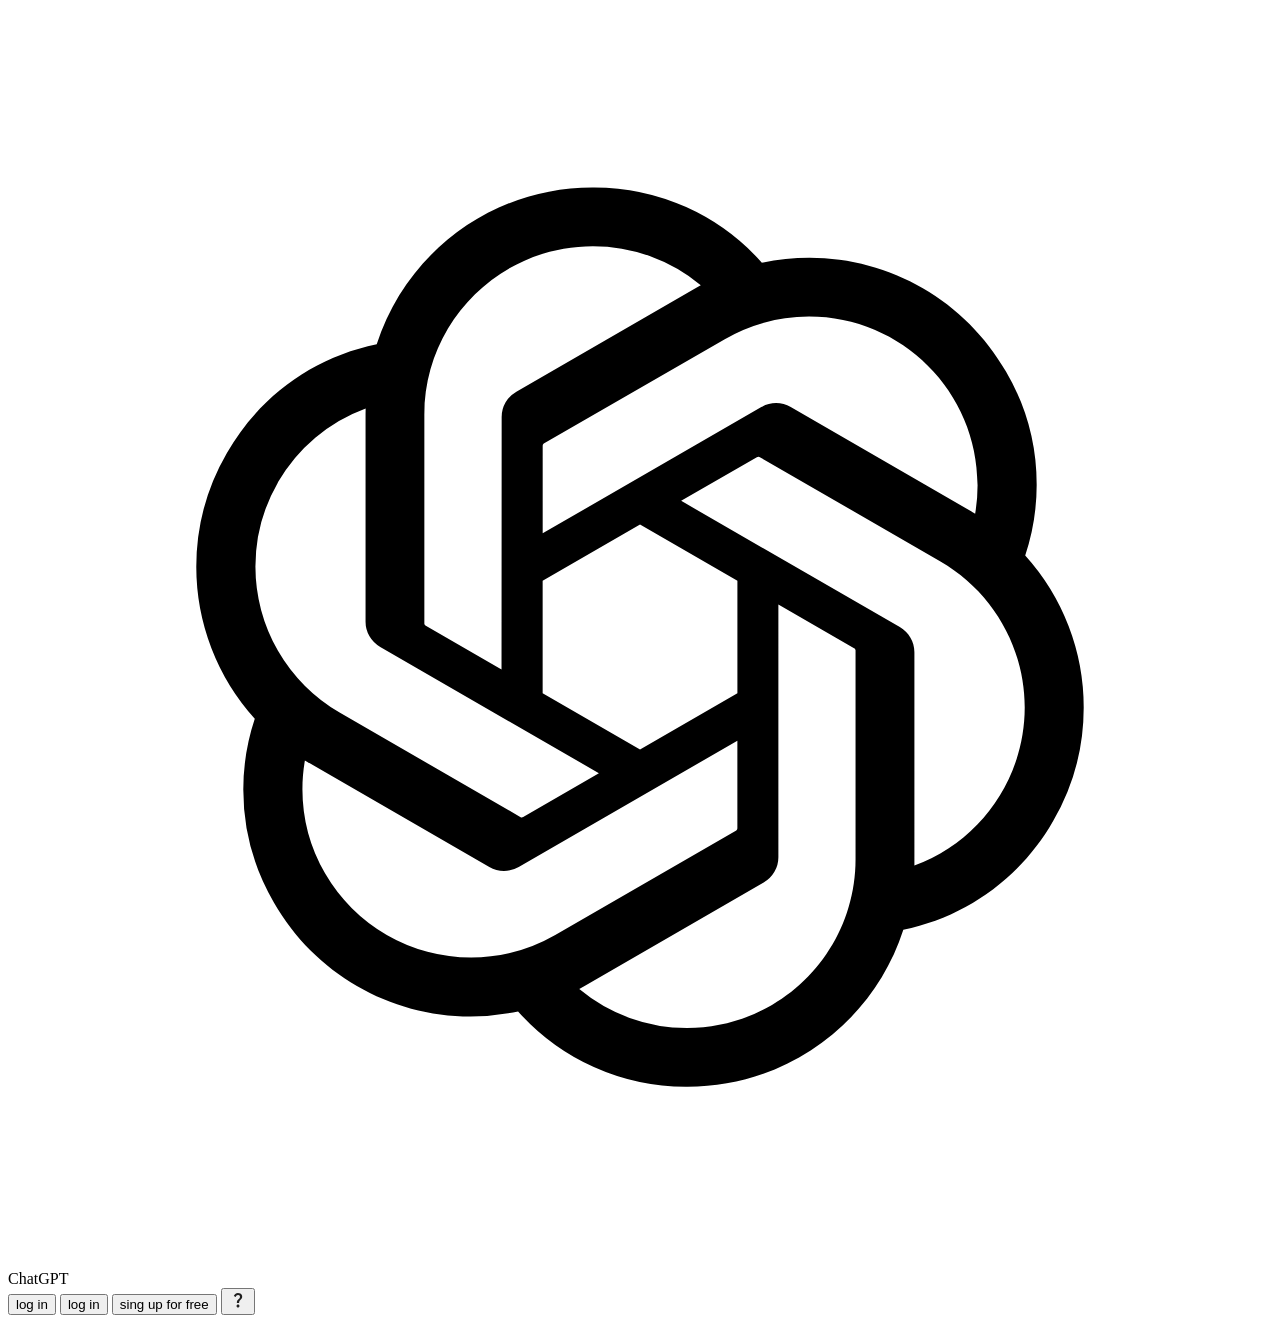
==== images.html @ ecf58f50 "final" ====
<!DOCTYPE html>
<html lang="en">
<head>
    <meta charset="UTF-8">
    <meta name="viewport" content="width=device-width, initial-scale=1.0">
    <link href="https://fonts.googleapis.com/icon?family=Material+Icons" rel="stylesheet">
    <title>Document</title>
</head>
<body>
     <section class="navigation"></section>
     <a  class="logo" href="index.html" title="ChatGPT"></a>
     <svg class="logo-img" xmlns="http://www.w3.org/2000/svg" shape-rendering="geometricPrecision" text-rendering="geometricPrecision" image-rendering="optimizeQuality" fill-rule="evenodd" clip-rule="evenodd" viewBox="0 0 512 509.639"><path fill="#fff" d="M115.612 0h280.775C459.974 0 512 52.026 512 115.612v278.415c0 63.587-52.026 115.613-115.613 115.613H115.612C52.026 509.64 0 457.614 0 394.027V115.612C0 52.026 52.026 0 115.612 0z"/><path fill-rule="nonzero" d="M412.037 221.764a90.834 90.834 0 004.648-28.67 90.79 90.79 0 00-12.443-45.87c-16.37-28.496-46.738-46.089-79.605-46.089-6.466 0-12.943.683-19.264 2.04a90.765 90.765 0 00-67.881-30.515h-.576c-.059.002-.149.002-.216.002-39.807 0-75.108 25.686-87.346 63.554-25.626 5.239-47.748 21.31-60.682 44.03a91.873 91.873 0 00-12.407 46.077 91.833 91.833 0 0023.694 61.553 90.802 90.802 0 00-4.649 28.67 90.804 90.804 0 0012.442 45.87c16.369 28.504 46.74 46.087 79.61 46.087a91.81 91.81 0 0019.253-2.04 90.783 90.783 0 0067.887 30.516h.576l.234-.001c39.829 0 75.119-25.686 87.357-63.588 25.626-5.242 47.748-21.312 60.682-44.033a91.718 91.718 0 0012.383-46.035 91.83 91.83 0 00-23.693-61.553l-.004-.005zM275.102 413.161h-.094a68.146 68.146 0 01-43.611-15.8 56.936 56.936 0 002.155-1.221l72.54-41.901a11.799 11.799 0 005.962-10.251V241.651l30.661 17.704c.326.163.55.479.596.84v84.693c-.042 37.653-30.554 68.198-68.21 68.273h.001zm-146.689-62.649a68.128 68.128 0 01-9.152-34.085c0-3.904.341-7.817 1.005-11.663.539.323 1.48.897 2.155 1.285l72.54 41.901a11.832 11.832 0 0011.918-.002l88.563-51.137v35.408a1.1 1.1 0 01-.438.94l-73.33 42.339a68.43 68.43 0 01-34.11 9.12 68.359 68.359 0 01-59.15-34.11l-.001.004zm-19.083-158.36a68.044 68.044 0 0135.538-29.934c0 .625-.036 1.731-.036 2.5v83.801l-.001.07a11.79 11.79 0 005.954 10.242l88.564 51.13-30.661 17.704a1.096 1.096 0 01-1.034.093l-73.337-42.375a68.36 68.36 0 01-34.095-59.143 68.412 68.412 0 019.112-34.085l-.004-.003zm251.907 58.621l-88.563-51.137 30.661-17.697a1.097 1.097 0 011.034-.094l73.337 42.339c21.109 12.195 34.132 34.746 34.132 59.132 0 28.604-17.849 54.199-44.686 64.078v-86.308c.004-.032.004-.065.004-.096 0-4.219-2.261-8.119-5.919-10.217zm30.518-45.93c-.539-.331-1.48-.898-2.155-1.286l-72.54-41.901a11.842 11.842 0 00-5.958-1.611c-2.092 0-4.15.558-5.957 1.611l-88.564 51.137v-35.408l-.001-.061a1.1 1.1 0 01.44-.88l73.33-42.303a68.301 68.301 0 0134.108-9.129c37.704 0 68.281 30.577 68.281 68.281a68.69 68.69 0 01-.984 11.545v.005zm-191.843 63.109l-30.668-17.704a1.09 1.09 0 01-.596-.84v-84.692c.016-37.685 30.593-68.236 68.281-68.236a68.332 68.332 0 0143.689 15.804 63.09 63.09 0 00-2.155 1.222l-72.54 41.9a11.794 11.794 0 00-5.961 10.248v.068l-.05 102.23zm16.655-35.91l39.445-22.782 39.444 22.767v45.55l-39.444 22.767-39.445-22.767v-45.535z"/>

    </svg>    
     ChatGPT</a>
     <div class="nav-button">
    <button type="button">log in</button>
    <button class="log-in">log in</button>
    <button class="sing">sing up for free</button>
    <button class="button">
        <svg xmlns="http://www.w3.org/2000/svg" enable-background="new 0 0 20 20" height="18px" viewBox="1 1 18 18" width="18px" fill="#1f1f1f"><g><rect fill="none" height="20" width="20"/></g><g><path d="M9.29,10.58c0.6-1.07,1.73-1.7,2.39-2.65c0.7-0.99,0.31-2.85-1.67-2.85c-1.3,0-1.94,0.98-2.2,1.8l-2-0.84 C6.35,4.41,7.83,3,9.99,3c1.81,0,3.05,0.82,3.68,1.85c0.54,0.88,0.86,2.54,0.02,3.77c-0.92,1.36-1.81,1.78-2.28,2.65 c-0.19,0.35-0.27,0.58-0.27,1.72H8.91C8.91,12.4,8.82,11.42,9.29,10.58z M11.5,16c0,0.83-0.67,1.5-1.5,1.5 c-0.83,0-1.5-0.67-1.5-1.5c0-0.83,0.67-1.5,1.5-1.5C10.83,14.5,11.5,15.17,11.5,16z"/></g></svg>
    </button>
    </div>
    </section>  
     
</body>
</html>
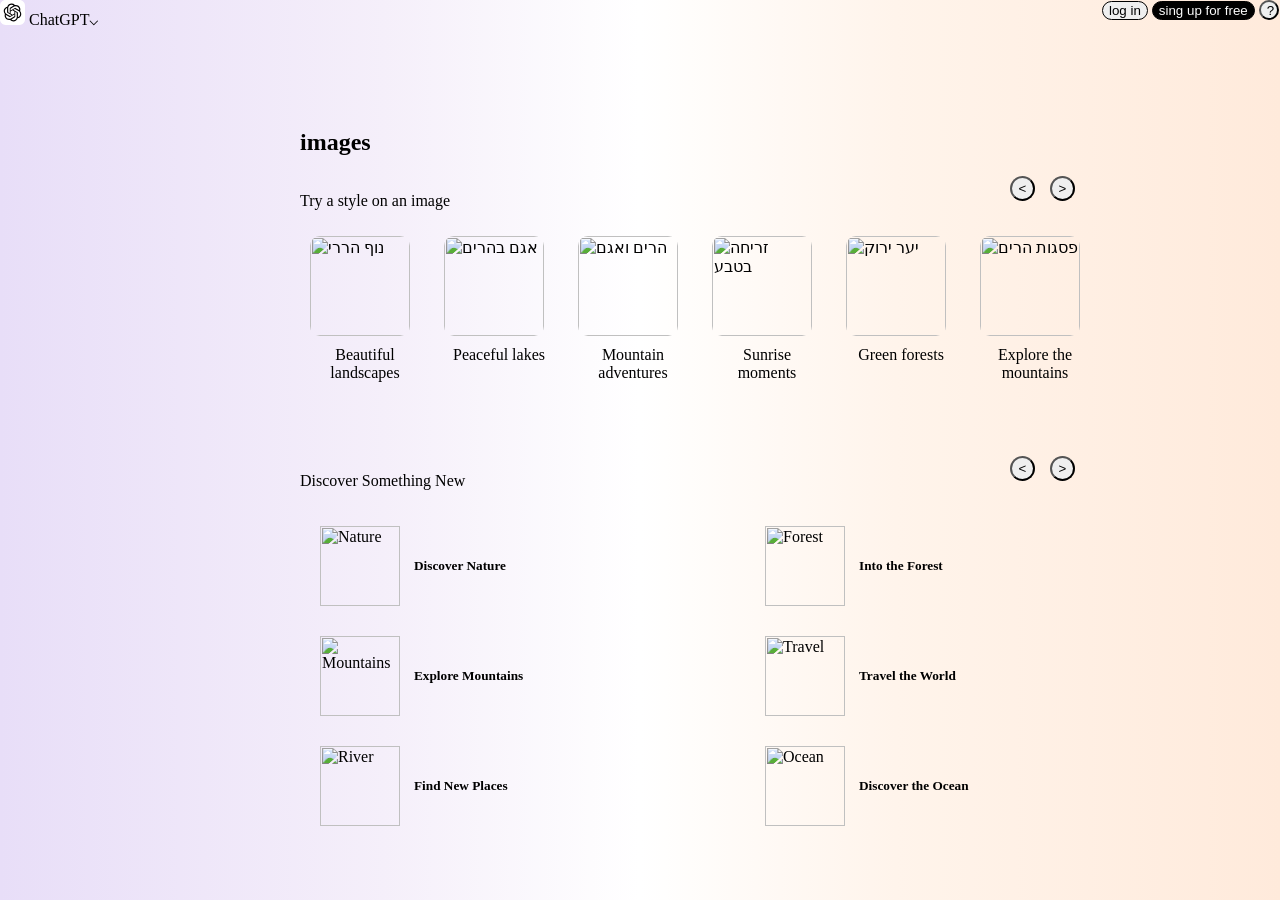
==== commit 1cfca91f: "final" ====
--- a/images.html
+++ b/images.html
@@ -1,27 +1,134 @@
-<!DOCTYPE html>
 <html lang="en">
+
 <head>
     <meta charset="UTF-8">
     <meta name="viewport" content="width=device-width, initial-scale=1.0">
+    <title>Document</title>
     <link href="https://fonts.googleapis.com/icon?family=Material+Icons" rel="stylesheet">
-    <title>Document</title>
+    <link href="https://fonts.googleapis.com/icon?family=Material+Icons" rel="stylesheet">
+    <link rel="stylesheet" href="Images.css">
 </head>
+
 <body>
-     <section class="navigation"></section>
-     <a  class="logo" href="index.html" title="ChatGPT"></a>
-     <svg class="logo-img" xmlns="http://www.w3.org/2000/svg" shape-rendering="geometricPrecision" text-rendering="geometricPrecision" image-rendering="optimizeQuality" fill-rule="evenodd" clip-rule="evenodd" viewBox="0 0 512 509.639"><path fill="#fff" d="M115.612 0h280.775C459.974 0 512 52.026 512 115.612v278.415c0 63.587-52.026 115.613-115.613 115.613H115.612C52.026 509.64 0 457.614 0 394.027V115.612C0 52.026 52.026 0 115.612 0z"/><path fill-rule="nonzero" d="M412.037 221.764a90.834 90.834 0 004.648-28.67 90.79 90.79 0 00-12.443-45.87c-16.37-28.496-46.738-46.089-79.605-46.089-6.466 0-12.943.683-19.264 2.04a90.765 90.765 0 00-67.881-30.515h-.576c-.059.002-.149.002-.216.002-39.807 0-75.108 25.686-87.346 63.554-25.626 5.239-47.748 21.31-60.682 44.03a91.873 91.873 0 00-12.407 46.077 91.833 91.833 0 0023.694 61.553 90.802 90.802 0 00-4.649 28.67 90.804 90.804 0 0012.442 45.87c16.369 28.504 46.74 46.087 79.61 46.087a91.81 91.81 0 0019.253-2.04 90.783 90.783 0 0067.887 30.516h.576l.234-.001c39.829 0 75.119-25.686 87.357-63.588 25.626-5.242 47.748-21.312 60.682-44.033a91.718 91.718 0 0012.383-46.035 91.83 91.83 0 00-23.693-61.553l-.004-.005zM275.102 413.161h-.094a68.146 68.146 0 01-43.611-15.8 56.936 56.936 0 002.155-1.221l72.54-41.901a11.799 11.799 0 005.962-10.251V241.651l30.661 17.704c.326.163.55.479.596.84v84.693c-.042 37.653-30.554 68.198-68.21 68.273h.001zm-146.689-62.649a68.128 68.128 0 01-9.152-34.085c0-3.904.341-7.817 1.005-11.663.539.323 1.48.897 2.155 1.285l72.54 41.901a11.832 11.832 0 0011.918-.002l88.563-51.137v35.408a1.1 1.1 0 01-.438.94l-73.33 42.339a68.43 68.43 0 01-34.11 9.12 68.359 68.359 0 01-59.15-34.11l-.001.004zm-19.083-158.36a68.044 68.044 0 0135.538-29.934c0 .625-.036 1.731-.036 2.5v83.801l-.001.07a11.79 11.79 0 005.954 10.242l88.564 51.13-30.661 17.704a1.096 1.096 0 01-1.034.093l-73.337-42.375a68.36 68.36 0 01-34.095-59.143 68.412 68.412 0 019.112-34.085l-.004-.003zm251.907 58.621l-88.563-51.137 30.661-17.697a1.097 1.097 0 011.034-.094l73.337 42.339c21.109 12.195 34.132 34.746 34.132 59.132 0 28.604-17.849 54.199-44.686 64.078v-86.308c.004-.032.004-.065.004-.096 0-4.219-2.261-8.119-5.919-10.217zm30.518-45.93c-.539-.331-1.48-.898-2.155-1.286l-72.54-41.901a11.842 11.842 0 00-5.958-1.611c-2.092 0-4.15.558-5.957 1.611l-88.564 51.137v-35.408l-.001-.061a1.1 1.1 0 01.44-.88l73.33-42.303a68.301 68.301 0 0134.108-9.129c37.704 0 68.281 30.577 68.281 68.281a68.69 68.69 0 01-.984 11.545v.005zm-191.843 63.109l-30.668-17.704a1.09 1.09 0 01-.596-.84v-84.692c.016-37.685 30.593-68.236 68.281-68.236a68.332 68.332 0 0143.689 15.804 63.09 63.09 0 00-2.155 1.222l-72.54 41.9a11.794 11.794 0 00-5.961 10.248v.068l-.05 102.23zm16.655-35.91l39.445-22.782 39.444 22.767v45.55l-39.444 22.767-39.445-22.767v-45.535z"/>
+    <section class="navigation">
+        <a class="logo" href="index.html" title="ChatGPT">
+        <svg class="logo-img" xmlns="http://www.w3.org/2000/svg" shape-rendering="geometricPrecision"
+            text-rendering="geometricPrecision" image-rendering="optimizeQuality" fill-rule="evenodd"
+            clip-rule="evenodd" viewBox="0 0 512 509.639">
+            <path fill="#fff"
+                d="M115.612 0h280.775C459.974 0 512 52.026 512 115.612v278.415c0 63.587-52.026 115.613-115.613 115.613H115.612C52.026 509.64 0 457.614 0 394.027V115.612C0 52.026 52.026 0 115.612 0z" />
+            <path fill-rule="nonzero"
+                d="M412.037 221.764a90.834 90.834 0 004.648-28.67 90.79 90.79 0 00-12.443-45.87c-16.37-28.496-46.738-46.089-79.605-46.089-6.466 0-12.943.683-19.264 2.04a90.765 90.765 0 00-67.881-30.515h-.576c-.059.002-.149.002-.216.002-39.807 0-75.108 25.686-87.346 63.554-25.626 5.239-47.748 21.31-60.682 44.03a91.873 91.873 0 00-12.407 46.077 91.833 91.833 0 0023.694 61.553 90.802 90.802 0 00-4.649 28.67 90.804 90.804 0 0012.442 45.87c16.369 28.504 46.74 46.087 79.61 46.087a91.81 91.81 0 0019.253-2.04 90.783 90.783 0 0067.887 30.516h.576l.234-.001c39.829 0 75.119-25.686 87.357-63.588 25.626-5.242 47.748-21.312 60.682-44.033a91.718 91.718 0 0012.383-46.035 91.83 91.83 0 00-23.693-61.553l-.004-.005zM275.102 413.161h-.094a68.146 68.146 0 01-43.611-15.8 56.936 56.936 0 002.155-1.221l72.54-41.901a11.799 11.799 0 005.962-10.251V241.651l30.661 17.704c.326.163.55.479.596.84v84.693c-.042 37.653-30.554 68.198-68.21 68.273h.001zm-146.689-62.649a68.128 68.128 0 01-9.152-34.085c0-3.904.341-7.817 1.005-11.663.539.323 1.48.897 2.155 1.285l72.54 41.901a11.832 11.832 0 0011.918-.002l88.563-51.137v35.408a1.1 1.1 0 01-.438.94l-73.33 42.339a68.43 68.43 0 01-34.11 9.12 68.359 68.359 0 01-59.15-34.11l-.001.004zm-19.083-158.36a68.044 68.044 0 0135.538-29.934c0 .625-.036 1.731-.036 2.5v83.801l-.001.07a11.79 11.79 0 005.954 10.242l88.564 51.13-30.661 17.704a1.096 1.096 0 01-1.034.093l-73.337-42.375a68.36 68.36 0 01-34.095-59.143 68.412 68.412 0 019.112-34.085l-.004-.003zm251.907 58.621l-88.563-51.137 30.661-17.697a1.097 1.097 0 011.034-.094l73.337 42.339c21.109 12.195 34.132 34.746 34.132 59.132 0 28.604-17.849 54.199-44.686 64.078v-86.308c.004-.032.004-.065.004-.096 0-4.219-2.261-8.119-5.919-10.217zm30.518-45.93c-.539-.331-1.48-.898-2.155-1.286l-72.54-41.901a11.842 11.842 0 00-5.958-1.611c-2.092 0-4.15.558-5.957 1.611l-88.564 51.137v-35.408l-.001-.061a1.1 1.1 0 01.44-.88l73.33-42.303a68.301 68.301 0 0134.108-9.129c37.704 0 68.281 30.577 68.281 68.281a68.69 68.69 0 01-.984 11.545v.005zm-191.843 63.109l-30.668-17.704a1.09 1.09 0 01-.596-.84v-84.692c.016-37.685 30.593-68.236 68.281-68.236a68.332 68.332 0 0143.689 15.804 63.09 63.09 0 00-2.155 1.222l-72.54 41.9a11.794 11.794 0 00-5.961 10.248v.068l-.05 102.23zm16.655-35.91l39.445-22.782 39.444 22.767v45.55l-39.444 22.767-39.445-22.767v-45.535z" />
 
-    </svg>    
-     ChatGPT</a>
-     <div class="nav-button">
-    <button type="button">log in</button>
-    <button class="log-in">log in</button>
-    <button class="sing">sing up for free</button>
-    <button class="button">
-        <svg xmlns="http://www.w3.org/2000/svg" enable-background="new 0 0 20 20" height="18px" viewBox="1 1 18 18" width="18px" fill="#1f1f1f"><g><rect fill="none" height="20" width="20"/></g><g><path d="M9.29,10.58c0.6-1.07,1.73-1.7,2.39-2.65c0.7-0.99,0.31-2.85-1.67-2.85c-1.3,0-1.94,0.98-2.2,1.8l-2-0.84 C6.35,4.41,7.83,3,9.99,3c1.81,0,3.05,0.82,3.68,1.85c0.54,0.88,0.86,2.54,0.02,3.77c-0.92,1.36-1.81,1.78-2.28,2.65 c-0.19,0.35-0.27,0.58-0.27,1.72H8.91C8.91,12.4,8.82,11.42,9.29,10.58z M11.5,16c0,0.83-0.67,1.5-1.5,1.5 c-0.83,0-1.5-0.67-1.5-1.5c0-0.83,0.67-1.5,1.5-1.5C10.83,14.5,11.5,15.17,11.5,16z"/></g></svg>
-    </button>
-    </div>
-    </section>  
-     
+        </svg>
+        ChatGPT⌵</a>
+
+
+        <div class="nav-button">
+            <button class="log-in">log in</button>
+            <button class="sing">sing up for free</button>
+            <button class="button-nav">? </button>
+        </div>
+    </section>
+    <section class="container">
+        <div class="titel">
+            <h1>images</h1>
+            <div class="p+lt+gt">
+                <p>Try a style on an image </p>
+                <button class="lt-button">&lt;</button>
+                <button class="gt-button">&gt;</button>
+            </div>
+        </div>
+        <div class="images">
+
+            <div class="image">
+                <figure>
+                    <img src="https://images.unsplash.com/photo-1500530855697-b586d89ba3ee?w=400" alt="נוף הררי">
+                    <figcaption>Beautiful landscapes</figcaption>
+                </figure>
+            </div>
+
+            <div class="image">
+                <figure>
+                    <img src="https://images.unsplash.com/photo-1470770841072-f978cf4d019e?w=400" alt="אגם בהרים">
+                    <figcaption>Peaceful lakes</figcaption>
+                </figure>
+            </div>
+
+            <div class="image">
+                <figure>
+                    <img src="https://images.unsplash.com/photo-1501785888041-af3ef285b470?w=400" alt="הרים ואגם">
+                    <figcaption>Mountain adventures</figcaption>
+                </figure>
+            </div>
+
+            <div class="image">
+                <figure>
+                    <img src="https://images.unsplash.com/photo-1470252649378-9c29740c9fa8?w=400" alt="זריחה בטבע">
+                    <figcaption>Sunrise moments</figcaption>
+                </figure>
+            </div>
+
+            <div class="image">
+                <figure>
+                    <img src="https://images.unsplash.com/photo-1441974231531-c6227db76b6e?w=400" alt="יער ירוק">
+                    <figcaption>Green forests</figcaption>
+                </figure>
+            </div>
+
+            <div class="image">
+                <figure>
+                    <img src="https://images.unsplash.com/photo-1464822759023-fed622ff2c3b?w=400" alt="פסגות הרים">
+                    <figcaption>Explore the mountains</figcaption>
+                </figure>
+            </div>
+
+        </div>
+        <div class="gallry">
+           
+            <div class="gallry-titel">
+                <p class="gallry-titel-p">Discover Something New </p>
+                <button class="lt-button-gallry">&lt;</button>
+                <button class="gt-button-gallry">&gt;</button>
+            </div>
+            <div class="block">
+                <div class="card">
+                    <img src="https://picsum.photos/id/1015/200/150" alt="Nature">
+                    <h5>Discover Nature</h5>
+                </div>
+
+                <div class="card">
+                    <img src="https://picsum.photos/id/1011/200/150" alt="Mountains">
+                    <h5>Explore Mountains</h5>
+                </div>
+
+                <div class="card">
+                    <img src="https://picsum.photos/id/1016/200/150" alt="River">
+                    <h5>Find New Places</h5>
+                </div>
+            </div>
+            <div class="block">
+                <div class="card">
+                    <img src="https://picsum.photos/id/1018/200/150" alt="Forest">
+                    <h5>Into the Forest</h5>
+                </div>
+
+                <div class="card">
+                    <img src="https://picsum.photos/id/1039/200/150" alt="Travel">
+                    <h5>Travel the World</h5>
+                </div>
+
+                <div class="card">
+                    <img src="https://picsum.photos/id/1043/200/150" alt="Ocean">
+                    <h5>Discover the Ocean</h5>
+                </div>
+            </div>
+        </div>
+
+
+
+
+    </section>
 </body>
+
 </html>
--- a/Images.css
+++ b/Images.css
@@ -0,0 +1,217 @@
+.navigation {
+   width: 100%; 
+   
+   margin: 0 auto;
+position: relative;
+
+}
+html {
+    min-height: 100%;
+    background: linear-gradient(
+        to right,
+        #e8def8 0%,
+        #f5effa 30%,
+        #ffffff 50%,
+        #fff4eb 70%,
+        #ffeadb 100%
+    );
+}
+
+body {
+    margin: 0;
+    min-height: 100vh;
+    background: transparent;
+}
+.logo{
+    display: inline-block;
+   color: black;
+    text-decoration: none;
+     
+}
+.logo:hover,
+.logo:active,
+.logo:visited {
+    color: black;
+    text-decoration: none;
+}
+.logo-img{
+      height:25px;
+    width: 25px;
+     display: inline-block;
+}
+nav {
+display: inline-block;
+
+position: absolute;
+left: 32%;
+ gap: 20px;
+
+}
+ul {
+  list-style-type: none;
+  display: inline-block;
+  
+}
+li {display: inline-block;
+ margin-right: 20px;}
+.nav-button{
+    position: absolute;
+    right: 0.1%;
+    display: inline-block;
+    
+}
+.sing{
+    color: rgb(252, 252, 252);
+    background-color: black;
+    border: 1px solid black;
+    border-radius: 10px;
+}
+.log-in{
+    border: 1px solid black;
+    border-radius: 10px;
+}
+.container{
+    margin-left: 300px;
+}
+.titel {
+    position: relative;
+   
+    width: 100%;
+    margin-top: 100px ;
+    
+}
+.button-nav{
+    height: 20px;
+    width: 20px;
+    border-radius: 50%;
+    align-self: center;
+    
+}
+.titel h1 {
+    margin-right: 10px;
+}
+
+.titel p {
+    margin-right: 20px;
+    display: inline-block;
+    
+}
+.p+lt+gt{
+    position: relative;
+}
+
+.gt-button {
+    position: absolute;
+   
+   
+    height: 25px;
+    width: 25px;
+    border-radius: 50%;
+    display: inline-block;
+    left: 750px;
+    
+    
+}
+.gt-button-gallry{
+    position: absolute;
+   
+   
+    height: 25px;
+    width: 25px;
+    border-radius: 50%;
+    display: inline-block;
+    left: 750px;
+}
+.gallry-titel-p{
+    display: inline-block;
+    position: absolute;
+}
+.lt-button {
+    right: 60px;
+    display: inline-block;
+    height: 25px;
+    width: 25px;
+    border-radius: 50%;
+   position: absolute;
+
+   left: 710px;
+   
+}
+.lt-button-gallry{
+    right: 60px;
+    display: inline-block;
+    height: 25px;
+    width: 25px;
+    border-radius: 50%;
+   position: absolute;
+
+   left: 710px;
+}
+
+.image {
+    display: inline-block;
+    
+    margin: 10px;
+    vertical-align: top;
+    align-self: center;
+}
+
+.image figure {
+    margin: 0;
+    width: 110px;
+    height: 110px;
+}
+
+.image img {
+    width: 100px;
+    height: 100px;
+    object-fit: cover;
+    border-radius: 10px;
+}
+
+
+.image figcaption {
+    text-align: center;
+    margin-top: 10px;
+    font-size: 16px;
+}
+.images{
+   
+    width: 100%;
+     
+}
+.gallry-titel {
+    margin-top: 100px;
+    position: relative;
+    display: block;
+    
+}
+
+.block {
+    display: inline-block;
+    width: 45%;
+    vertical-align: top;
+     margin-top: 50px;
+}
+
+.card {
+    text-align: left;
+    margin: 10px;
+    padding: 10px;
+    
+}
+
+.card img {
+    display: inline-block;
+    width: 80px;
+    height: 80px;
+    object-fit: cover;
+    vertical-align: middle;
+}
+
+.card h5 {
+    display: inline-block;
+    vertical-align: middle;
+    margin-left: 10px;
+}
+
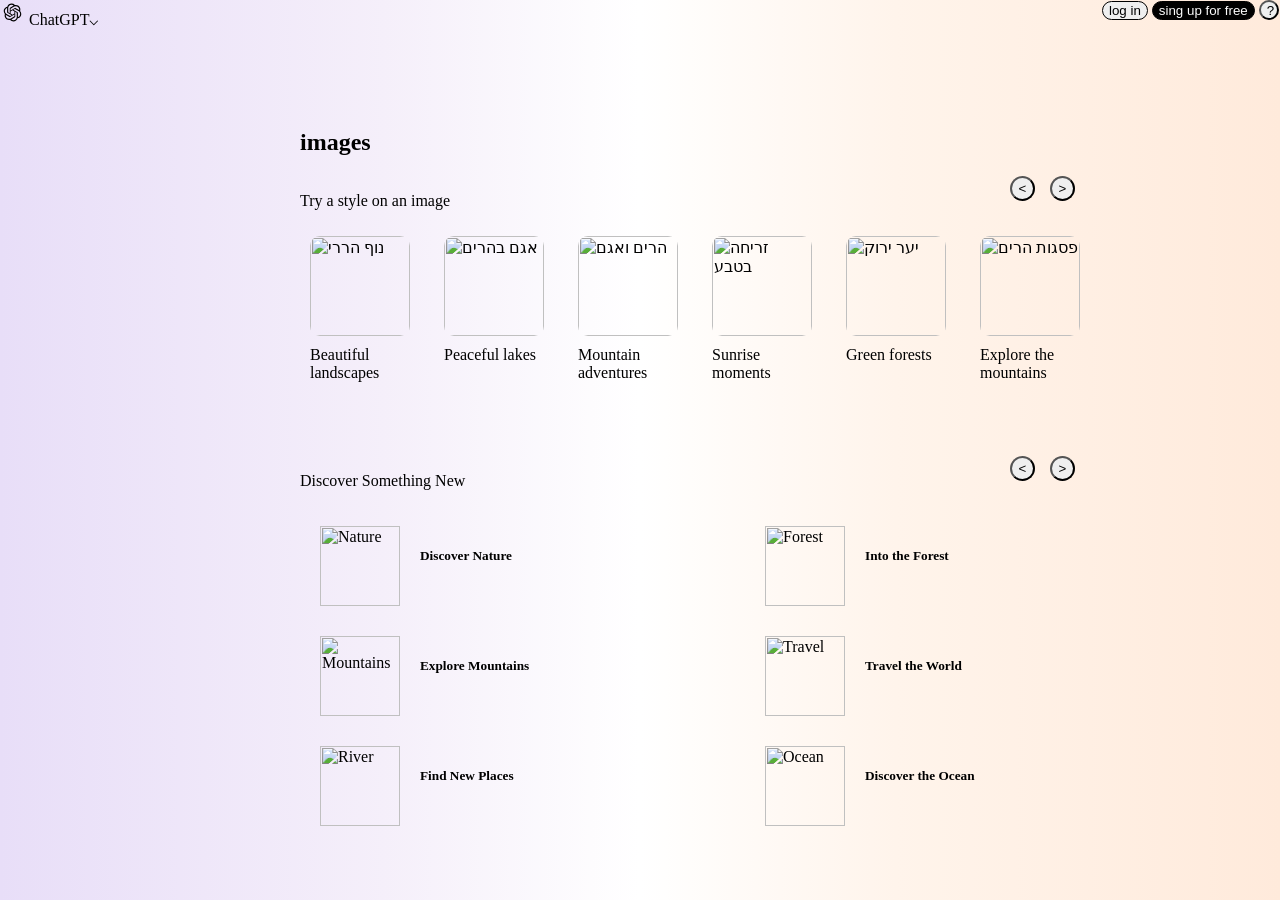
==== commit 3fd63031: "first commit" ====
--- a/images.html
+++ b/images.html
@@ -15,8 +15,7 @@
         <svg class="logo-img" xmlns="http://www.w3.org/2000/svg" shape-rendering="geometricPrecision"
             text-rendering="geometricPrecision" image-rendering="optimizeQuality" fill-rule="evenodd"
             clip-rule="evenodd" viewBox="0 0 512 509.639">
-            <path fill="#fff"
-                d="M115.612 0h280.775C459.974 0 512 52.026 512 115.612v278.415c0 63.587-52.026 115.613-115.613 115.613H115.612C52.026 509.64 0 457.614 0 394.027V115.612C0 52.026 52.026 0 115.612 0z" />
+            
             <path fill-rule="nonzero"
                 d="M412.037 221.764a90.834 90.834 0 004.648-28.67 90.79 90.79 0 00-12.443-45.87c-16.37-28.496-46.738-46.089-79.605-46.089-6.466 0-12.943.683-19.264 2.04a90.765 90.765 0 00-67.881-30.515h-.576c-.059.002-.149.002-.216.002-39.807 0-75.108 25.686-87.346 63.554-25.626 5.239-47.748 21.31-60.682 44.03a91.873 91.873 0 00-12.407 46.077 91.833 91.833 0 0023.694 61.553 90.802 90.802 0 00-4.649 28.67 90.804 90.804 0 0012.442 45.87c16.369 28.504 46.74 46.087 79.61 46.087a91.81 91.81 0 0019.253-2.04 90.783 90.783 0 0067.887 30.516h.576l.234-.001c39.829 0 75.119-25.686 87.357-63.588 25.626-5.242 47.748-21.312 60.682-44.033a91.718 91.718 0 0012.383-46.035 91.83 91.83 0 00-23.693-61.553l-.004-.005zM275.102 413.161h-.094a68.146 68.146 0 01-43.611-15.8 56.936 56.936 0 002.155-1.221l72.54-41.901a11.799 11.799 0 005.962-10.251V241.651l30.661 17.704c.326.163.55.479.596.84v84.693c-.042 37.653-30.554 68.198-68.21 68.273h.001zm-146.689-62.649a68.128 68.128 0 01-9.152-34.085c0-3.904.341-7.817 1.005-11.663.539.323 1.48.897 2.155 1.285l72.54 41.901a11.832 11.832 0 0011.918-.002l88.563-51.137v35.408a1.1 1.1 0 01-.438.94l-73.33 42.339a68.43 68.43 0 01-34.11 9.12 68.359 68.359 0 01-59.15-34.11l-.001.004zm-19.083-158.36a68.044 68.044 0 0135.538-29.934c0 .625-.036 1.731-.036 2.5v83.801l-.001.07a11.79 11.79 0 005.954 10.242l88.564 51.13-30.661 17.704a1.096 1.096 0 01-1.034.093l-73.337-42.375a68.36 68.36 0 01-34.095-59.143 68.412 68.412 0 019.112-34.085l-.004-.003zm251.907 58.621l-88.563-51.137 30.661-17.697a1.097 1.097 0 011.034-.094l73.337 42.339c21.109 12.195 34.132 34.746 34.132 59.132 0 28.604-17.849 54.199-44.686 64.078v-86.308c.004-.032.004-.065.004-.096 0-4.219-2.261-8.119-5.919-10.217zm30.518-45.93c-.539-.331-1.48-.898-2.155-1.286l-72.54-41.901a11.842 11.842 0 00-5.958-1.611c-2.092 0-4.15.558-5.957 1.611l-88.564 51.137v-35.408l-.001-.061a1.1 1.1 0 01.44-.88l73.33-42.303a68.301 68.301 0 0134.108-9.129c37.704 0 68.281 30.577 68.281 68.281a68.69 68.69 0 01-.984 11.545v.005zm-191.843 63.109l-30.668-17.704a1.09 1.09 0 01-.596-.84v-84.692c.016-37.685 30.593-68.236 68.281-68.236a68.332 68.332 0 0143.689 15.804 63.09 63.09 0 00-2.155 1.222l-72.54 41.9a11.794 11.794 0 00-5.961 10.248v.068l-.05 102.23zm16.655-35.91l39.445-22.782 39.444 22.767v45.55l-39.444 22.767-39.445-22.767v-45.535z" />
 
--- a/Images.css
+++ b/Images.css
@@ -84,7 +84,7 @@
     height: 20px;
     width: 20px;
     border-radius: 50%;
-    align-self: center;
+    
     
 }
 .titel h1 {
@@ -153,7 +153,7 @@
     
     margin: 10px;
     vertical-align: top;
-    align-self: center;
+    
 }
 
 .image figure {
@@ -171,7 +171,7 @@
 
 
 .image figcaption {
-    text-align: center;
+    
     margin-top: 10px;
     font-size: 16px;
 }
@@ -190,12 +190,12 @@
 .block {
     display: inline-block;
     width: 45%;
-    vertical-align: top;
+    position: relative;
      margin-top: 50px;
 }
 
 .card {
-    text-align: left;
+    
     margin: 10px;
     padding: 10px;
     
@@ -206,12 +206,14 @@
     width: 80px;
     height: 80px;
     object-fit: cover;
-    vertical-align: middle;
+    
 }
 
 .card h5 {
     display: inline-block;
-    vertical-align: middle;
-    margin-left: 10px;
-}
-
+    position: absolute;
+    
+    margin-left: 20px;
+    border-bottom: 100px;
+}
+
